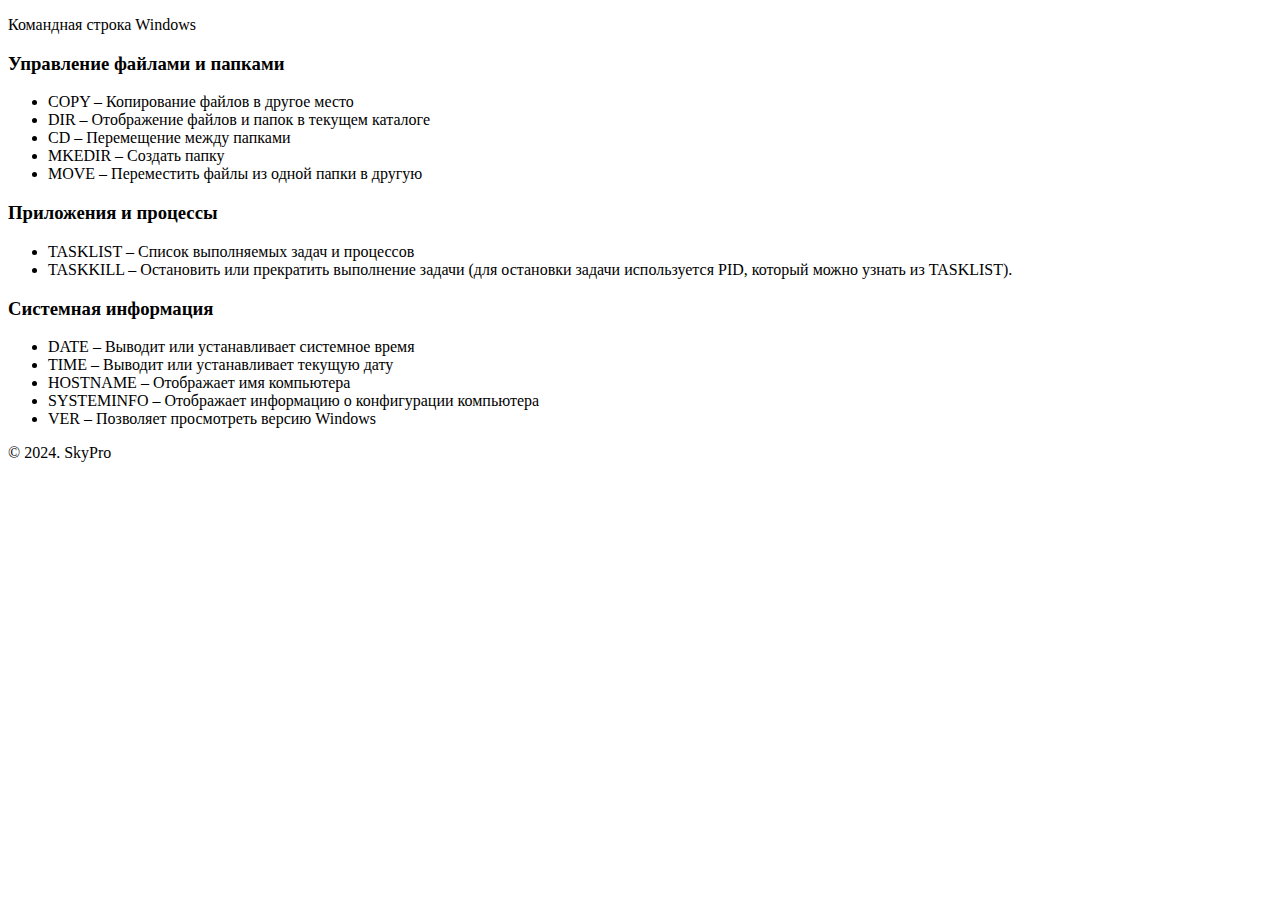
==== html/cmd.html @ 34848a59 "first commit" ====
<!DOCTYPE html>
<html>
   <head>
      <title>Portal for QA</title>
      <link rel="stylesheet" type="text/css" href="../css/style.css">
      <link rel="stylesheet" type="text/css" href="../css/font-awesome.css">
      <link rel="shortcut icon" href="../img/fav.ico" type="image/x-icon">
      <link href="https://fonts.googleapis.com/css?family=Montserrat:700" rel="stylesheet">
      <meta charset="utf-8">
      <meta name="viewport" content="width=device-width, initial-scale=1">
   </head>
   <body>
      <!--Card-->
      <div class="card animated fadeIn">
         <p class="subtitle">Командная строка Windows</p>
         <h3 id="rt-0"> Управление файлами и папками</h3>
         <ul>
            <li>COPY – Копирование файлов в другое место</li>
            <li>DIR – Отображение файлов и папок в текущем каталоге</li>
            <li>CD – Перемещение между папками</li>
            <li>MKEDIR – Создать папку</li>
            <li>MOVE – Переместить файлы из одной папки в другую</li>
         </ul>
         <h3 id="rt-1">Приложения и процессы</h3>
         <ul>
            <li>TASKLIST – Список выполняемых задач и процессов</li>
            <li>TASKKILL – Остановить или прекратить выполнение задачи (для остановки задачи используется PID, который можно узнать из TASKLIST).</li>
         </ul>
         <h3 id="rt-3">Системная информация</h3>
         <ul>
            <li>DATE – Выводит или устанавливает системное время</li>
            <li>TIME – Выводит или устанавливает текущую дату</li>
            <li>HOSTNAME – Отображает имя компьютера</li>
            <li>SYSTEMINFO – Отображает информацию о конфигурации компьютера</li>
            <li>VER – Позволяет просмотреть версию Windows</li>
         </ul>
      </div>
      <!--footer-->
      <footer class="animated fadeIn">
         &copy; 2024. SkyPro
      </footer>
   </body>
</html>
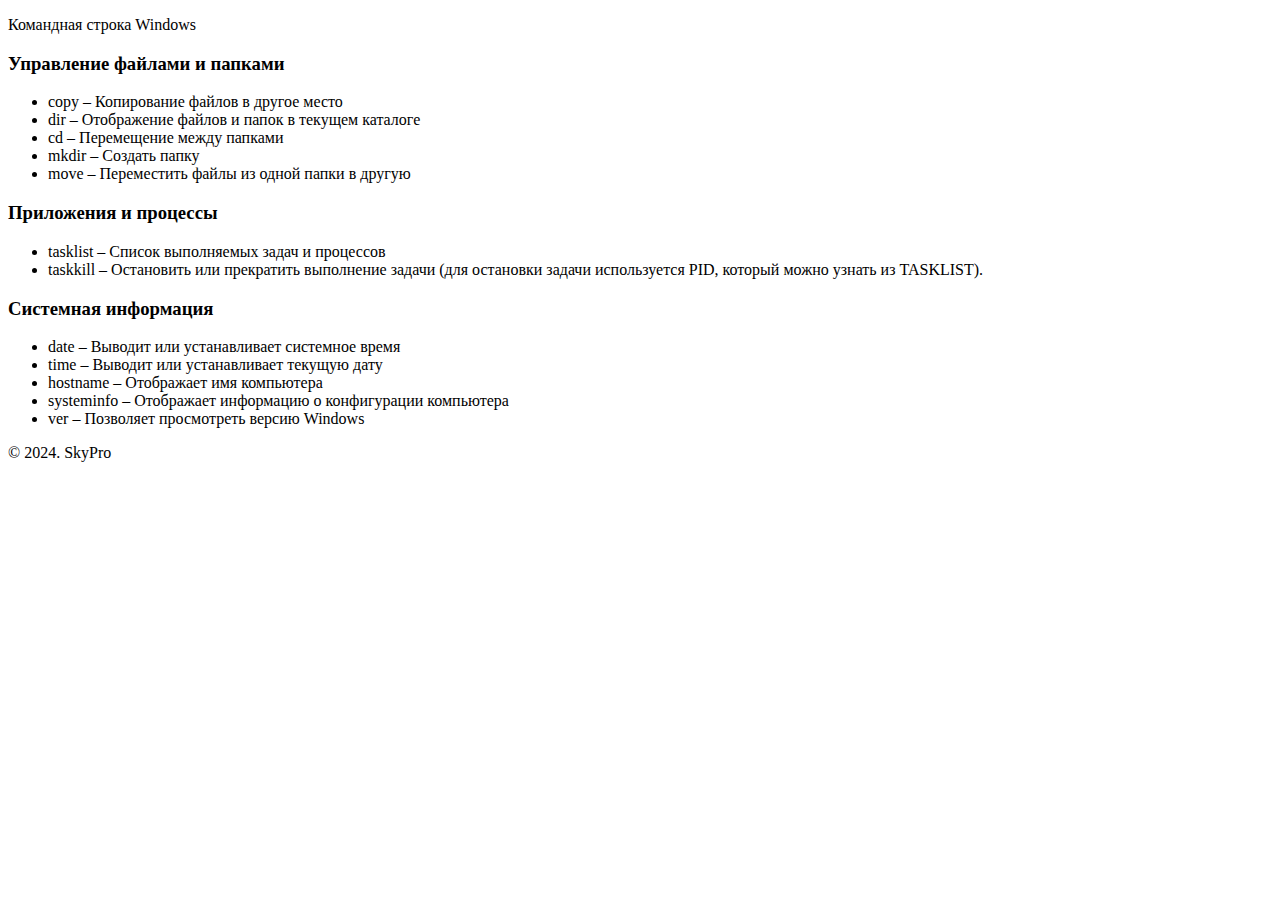
==== commit 71da4f2b: "first commit" ====
--- a/html/cmd.html
+++ b/html/cmd.html
@@ -1,10 +1,10 @@
 <!DOCTYPE html>
 <html>
    <head>
-      <title>Portal for QA</title>
+      <title>Командная строка Windows</title>
       <link rel="stylesheet" type="text/css" href="../css/style.css">
       <link rel="stylesheet" type="text/css" href="../css/font-awesome.css">
-      <link rel="shortcut icon" href="../img/fav.ico" type="image/x-icon">
+      <link rel="shortcut icon" href="../img/ava.png" type="image/x-icon">
       <link href="https://fonts.googleapis.com/css?family=Montserrat:700" rel="stylesheet">
       <meta charset="utf-8">
       <meta name="viewport" content="width=device-width, initial-scale=1">
@@ -15,24 +15,24 @@
          <p class="subtitle">Командная строка Windows</p>
          <h3 id="rt-0"> Управление файлами и папками</h3>
          <ul>
-            <li>COPY – Копирование файлов в другое место</li>
-            <li>DIR – Отображение файлов и папок в текущем каталоге</li>
-            <li>CD – Перемещение между папками</li>
-            <li>MKEDIR – Создать папку</li>
-            <li>MOVE – Переместить файлы из одной папки в другую</li>
+            <li>copy – Копирование файлов в другое место</li>
+            <li>dir – Отображение файлов и папок в текущем каталоге</li>
+            <li>cd – Перемещение между папками</li>
+            <li>mkdir – Создать папку</li>
+            <li>move – Переместить файлы из одной папки в другую</li>
          </ul>
          <h3 id="rt-1">Приложения и процессы</h3>
          <ul>
-            <li>TASKLIST – Список выполняемых задач и процессов</li>
-            <li>TASKKILL – Остановить или прекратить выполнение задачи (для остановки задачи используется PID, который можно узнать из TASKLIST).</li>
+            <li>tasklist – Список выполняемых задач и процессов</li>
+            <li>taskkill – Остановить или прекратить выполнение задачи (для остановки задачи используется PID, который можно узнать из TASKLIST).</li>
          </ul>
          <h3 id="rt-3">Системная информация</h3>
          <ul>
-            <li>DATE – Выводит или устанавливает системное время</li>
-            <li>TIME – Выводит или устанавливает текущую дату</li>
-            <li>HOSTNAME – Отображает имя компьютера</li>
-            <li>SYSTEMINFO – Отображает информацию о конфигурации компьютера</li>
-            <li>VER – Позволяет просмотреть версию Windows</li>
+            <li>date – Выводит или устанавливает системное время</li>
+            <li>time – Выводит или устанавливает текущую дату</li>
+            <li>hostname – Отображает имя компьютера</li>
+            <li>systeminfo – Отображает информацию о конфигурации компьютера</li>
+            <li>ver – Позволяет просмотреть версию Windows</li>
          </ul>
       </div>
       <!--footer-->
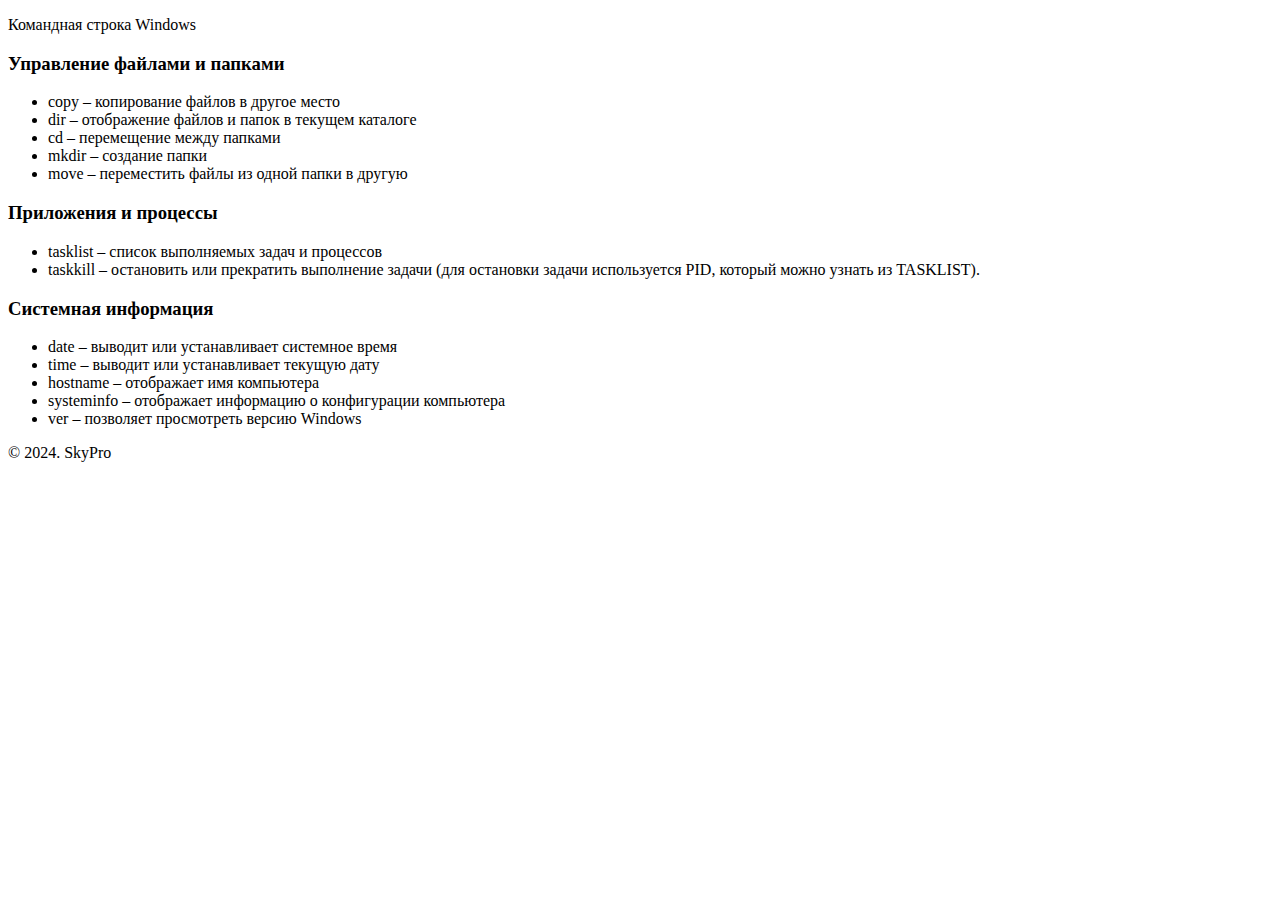
==== commit f9cc41f9: "first commit" ====
--- a/html/cmd.html
+++ b/html/cmd.html
@@ -15,24 +15,24 @@
          <p class="subtitle">Командная строка Windows</p>
          <h3 id="rt-0"> Управление файлами и папками</h3>
          <ul>
-            <li>copy – Копирование файлов в другое место</li>
-            <li>dir – Отображение файлов и папок в текущем каталоге</li>
-            <li>cd – Перемещение между папками</li>
-            <li>mkdir – Создать папку</li>
-            <li>move – Переместить файлы из одной папки в другую</li>
+            <li>copy – копирование файлов в другое место</li>
+            <li>dir – отображение файлов и папок в текущем каталоге</li>
+            <li>cd – перемещение между папками</li>
+            <li>mkdir – создание папки</li>
+            <li>move – переместить файлы из одной папки в другую</li>
          </ul>
          <h3 id="rt-1">Приложения и процессы</h3>
          <ul>
-            <li>tasklist – Список выполняемых задач и процессов</li>
-            <li>taskkill – Остановить или прекратить выполнение задачи (для остановки задачи используется PID, который можно узнать из TASKLIST).</li>
+            <li>tasklist – список выполняемых задач и процессов</li>
+            <li>taskkill – остановить или прекратить выполнение задачи (для остановки задачи используется PID, который можно узнать из TASKLIST).</li>
          </ul>
          <h3 id="rt-3">Системная информация</h3>
          <ul>
-            <li>date – Выводит или устанавливает системное время</li>
-            <li>time – Выводит или устанавливает текущую дату</li>
-            <li>hostname – Отображает имя компьютера</li>
-            <li>systeminfo – Отображает информацию о конфигурации компьютера</li>
-            <li>ver – Позволяет просмотреть версию Windows</li>
+            <li>date – выводит или устанавливает системное время</li>
+            <li>time – выводит или устанавливает текущую дату</li>
+            <li>hostname – отображает имя компьютера</li>
+            <li>systeminfo – отображает информацию о конфигурации компьютера</li>
+            <li>ver – позволяет просмотреть версию Windows</li>
          </ul>
       </div>
       <!--footer-->
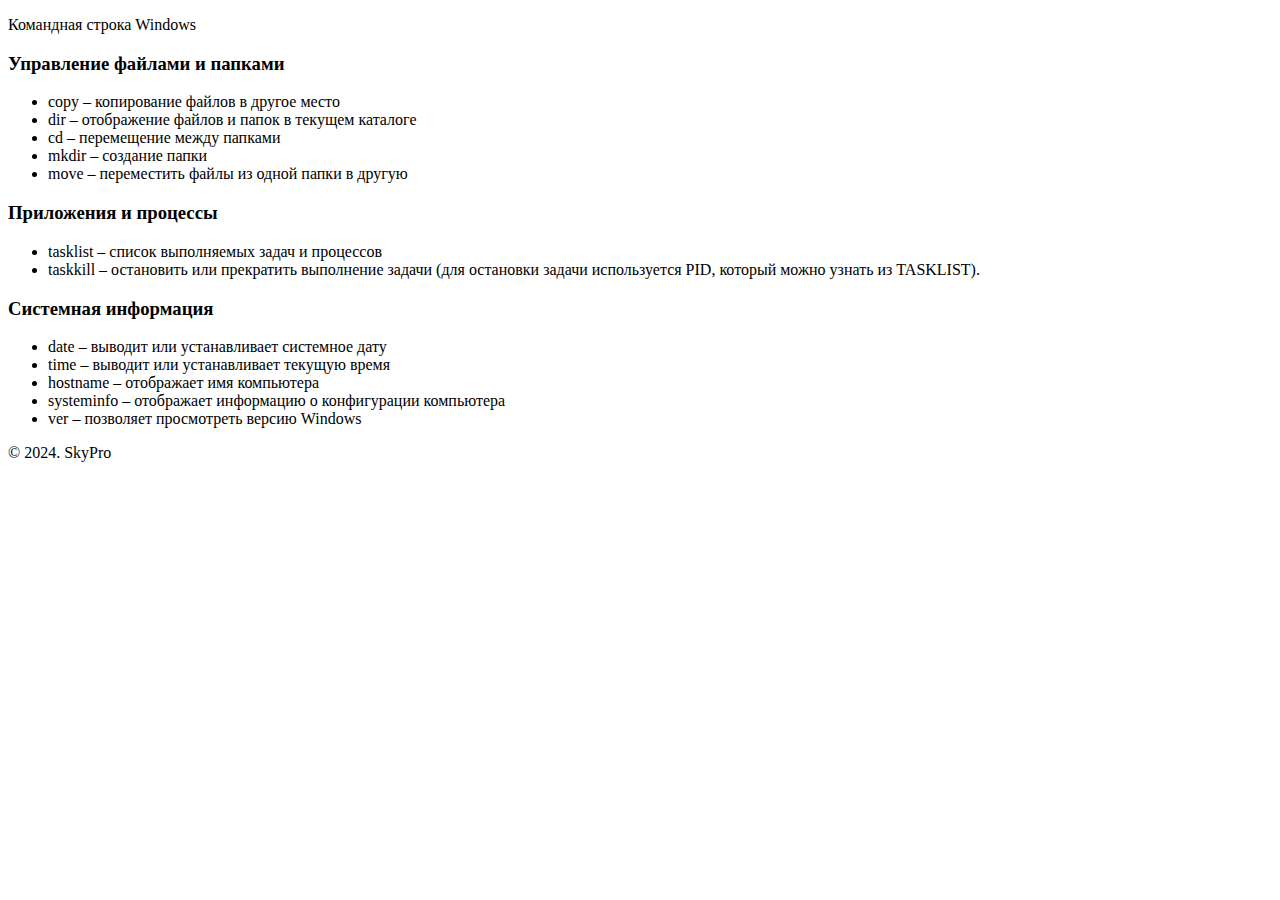
==== commit 6b4154e1: "first commit" ====
--- a/html/cmd.html
+++ b/html/cmd.html
@@ -28,8 +28,8 @@
          </ul>
          <h3 id="rt-3">Системная информация</h3>
          <ul>
-            <li>date – выводит или устанавливает системное время</li>
-            <li>time – выводит или устанавливает текущую дату</li>
+            <li>date – выводит или устанавливает системное дату</li>
+            <li>time – выводит или устанавливает текущую время</li>
             <li>hostname – отображает имя компьютера</li>
             <li>systeminfo – отображает информацию о конфигурации компьютера</li>
             <li>ver – позволяет просмотреть версию Windows</li>
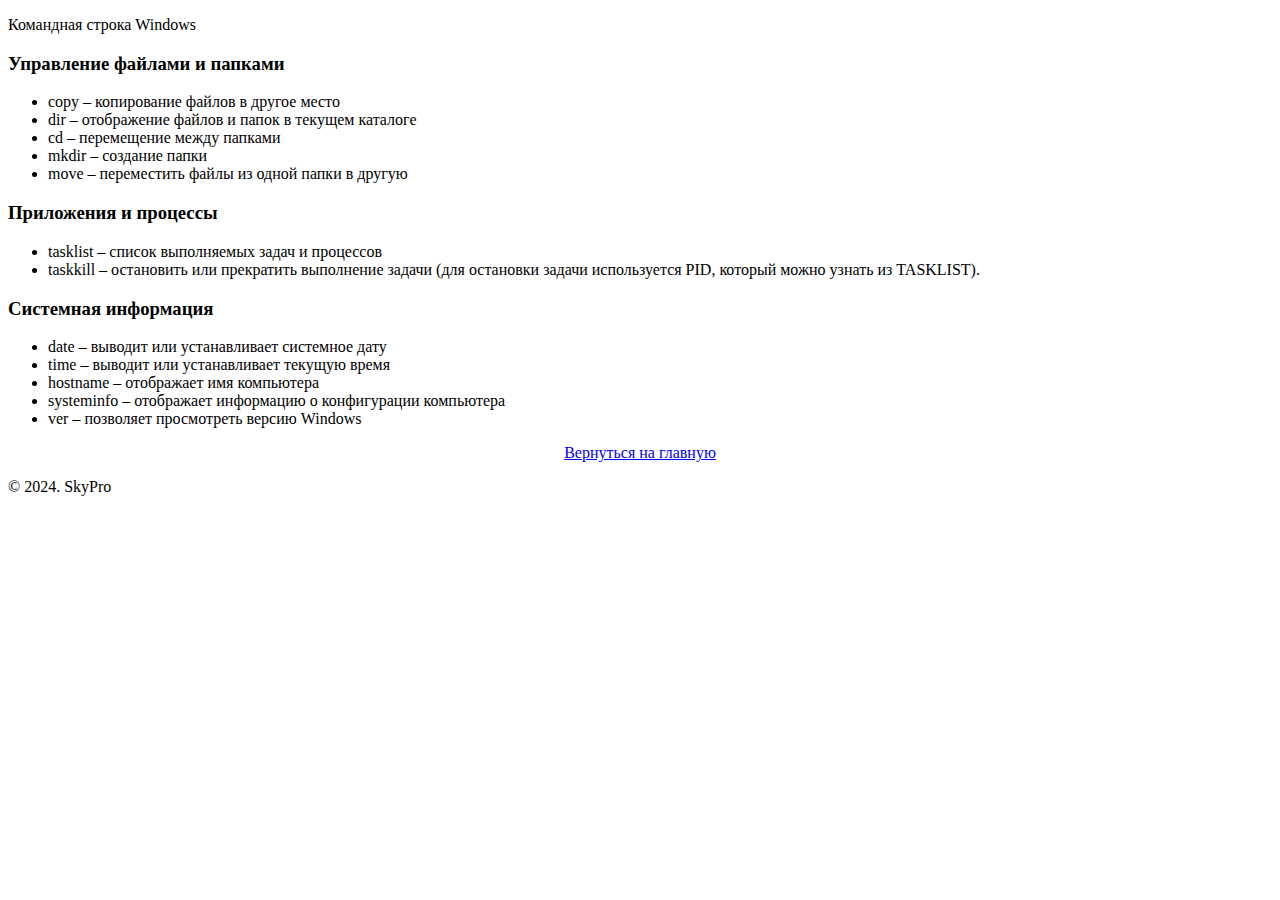
==== commit bb811d1e: "first commit" ====
--- a/html/cmd.html
+++ b/html/cmd.html
@@ -37,6 +37,9 @@
       </div>
       <!--footer-->
       <footer class="animated fadeIn">
+         <p class="location" align="center">
+            <a href="../index.html">Вернуться на главную</a>
+         </p>
          &copy; 2024. SkyPro
       </footer>
    </body>
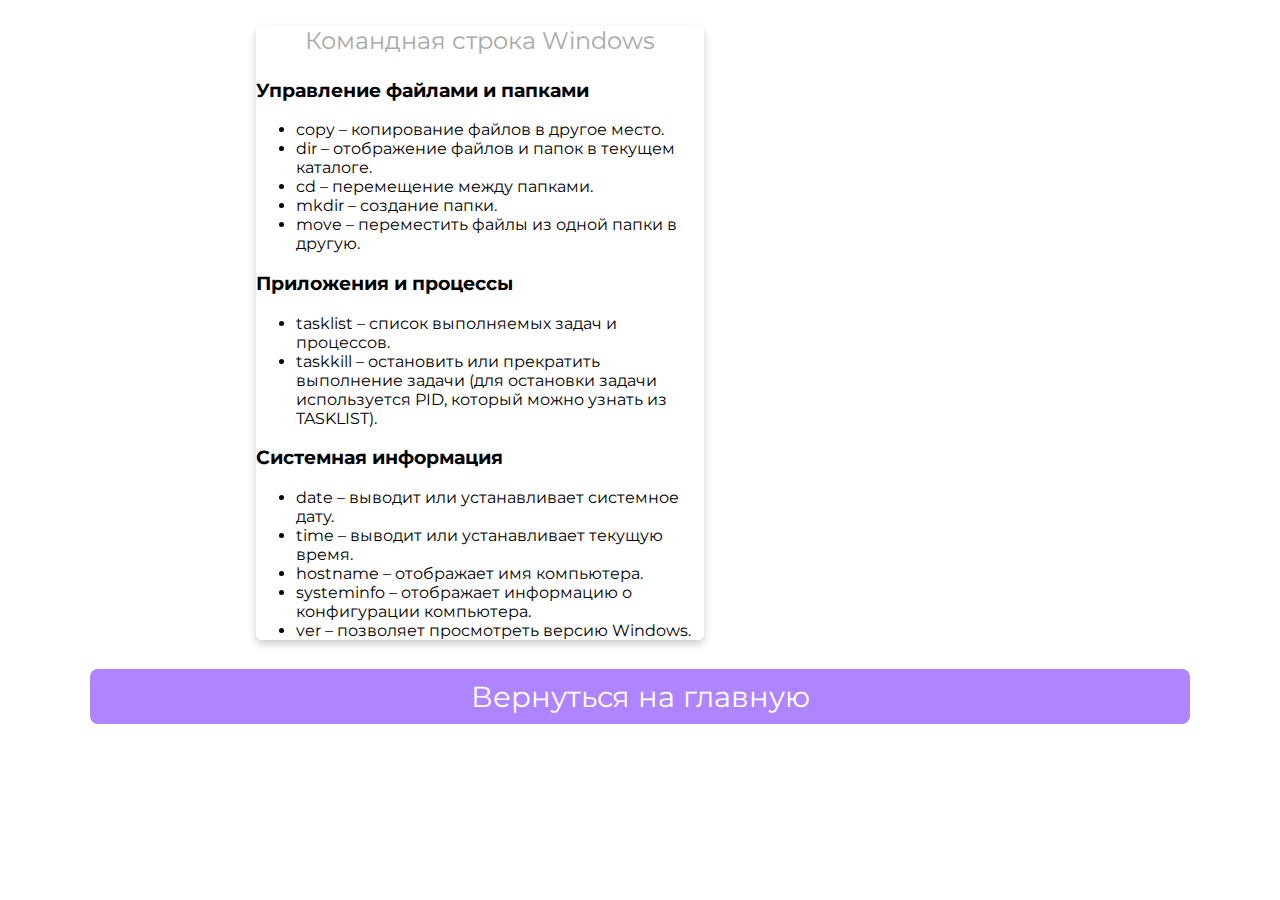
==== commit 91937e28: "first commit" ====
--- a/html/cmd.html
+++ b/html/cmd.html
@@ -15,24 +15,24 @@
          <p class="subtitle">Командная строка Windows</p>
          <h3 id="rt-0"> Управление файлами и папками</h3>
          <ul>
-            <li>copy – копирование файлов в другое место</li>
-            <li>dir – отображение файлов и папок в текущем каталоге</li>
-            <li>cd – перемещение между папками</li>
-            <li>mkdir – создание папки</li>
-            <li>move – переместить файлы из одной папки в другую</li>
+            <li>copy – копирование файлов в другое место.</li>
+            <li>dir – отображение файлов и папок в текущем каталоге.</li>
+            <li>cd – перемещение между папками.</li>
+            <li>mkdir – создание папки.</li>
+            <li>move – переместить файлы из одной папки в другую.</li>
          </ul>
          <h3 id="rt-1">Приложения и процессы</h3>
          <ul>
-            <li>tasklist – список выполняемых задач и процессов</li>
+            <li>tasklist – список выполняемых задач и процессов.</li>
             <li>taskkill – остановить или прекратить выполнение задачи (для остановки задачи используется PID, который можно узнать из TASKLIST).</li>
          </ul>
          <h3 id="rt-3">Системная информация</h3>
          <ul>
-            <li>date – выводит или устанавливает системное дату</li>
-            <li>time – выводит или устанавливает текущую время</li>
-            <li>hostname – отображает имя компьютера</li>
-            <li>systeminfo – отображает информацию о конфигурации компьютера</li>
-            <li>ver – позволяет просмотреть версию Windows</li>
+            <li>date – выводит или устанавливает системное дату.</li>
+            <li>time – выводит или устанавливает текущую время.</li>
+            <li>hostname – отображает имя компьютера.</li>
+            <li>systeminfo – отображает информацию о конфигурации компьютера.</li>
+            <li>ver – позволяет просмотреть версию Windows.</li>
          </ul>
       </div>
       <!--footer-->
--- a/css/style.css
+++ b/css/style.css
@@ -0,0 +1,301 @@
+* {
+	font-family: 'Montserrat', sans-serif;
+}
+
+body {
+	width: 100%;
+	margin: 0px;
+	background-image: url(../img/bg.jpg);
+	background-repeat: repeat-y no-repeat;
+	background-size: cover;
+	background-position: center;
+	background-attachment: fixed;
+}
+
+.icons>a {
+	text-decoration: none;
+	color: darkgray;
+}
+
+.location>a {
+	text-decoration: none;
+	color: white;
+}
+
+.location:hover {
+	box-shadow: 0 8px 16px 0 rgba(0, 0, 0, 0.2);
+}
+
+
+/*---------- Responsive Grid ---------------*/
+
+@media screen and (min-width: 1001px) {
+	.card {
+		margin-left: 20%;
+		margin-top: 2%;
+		padding: 0px;
+		background-color: white;
+		box-shadow: 0 4px 8px 0 rgba(0, 0, 0, 0.2);
+		transition: 0.3s;
+		width: 35%;
+		border-radius: 5px;
+	}
+	.card:hover {
+		box-shadow: 0 8px 16px 0 rgba(0, 0, 0, 1);
+	}
+	img {
+		border: 20px solid white;
+		border-radius: 50%;
+		margin-top: 8%;
+		margin-bottom: -15% !important;
+		width: 30%;
+	}
+	.name {
+		text-align: center;
+		font-size: 2.8em;
+		color: gainsboro;
+		margin-top: 15%;
+		margin-bottom: auto;
+		text-transform: capitalize;
+	}
+	hr {
+		width: 93%;
+		height: 2px;
+		background-color: gainsboro;
+		border: 0px;
+	}
+	.subtitle {
+		text-align: center;
+		font-size: 1.5em;
+		color: darkgray;
+	}
+	.icons {
+		font-size: 18px;
+		text-align: center;
+		margin-right: 0px;
+		margin-left: 0px;
+		color: darkgray;
+		margin-bottom: 40px;
+	}
+	.location {
+		text-align: center;
+		color: white;
+		font-size: 1.5em;
+		display: block;
+		background-color: rgba(175,133,255,1);
+		padding: 10px;
+		margin-left: 7%;
+		margin-right: 7%;
+		border-radius: 8px;
+	}
+}
+
+@media (min-width: 100px) and (max-width: 728px) and (orientation:portrait) {
+	body {
+		width: 100%;
+		margin: 0px;
+		background: url(../img/bg.jpg) fixed no;
+		overflow-x: hidden;
+	}
+	hr {
+		width: 93%;
+		height: 2px;
+		background-color: gainsboro;
+		border: 0px;
+	}
+	.card {
+		margin-top: 10%;
+		margin-left: 2%;
+		margin-right: 0px;
+		background-color: white;
+		box-shadow: 0 4px 8px 0 rgba(0, 0, 0, 0.2);
+		transition: 0.3s;
+		width: 95%;
+		border-radius: 5px;
+	}
+	.card:hover {
+		box-shadow: 0 8px 16px 0 rgba(0, 0, 0, 1);
+	}
+	img {
+		border: 15px solid white;
+		margin-bottom: -20% !important;
+		border-radius: 50%;
+		width: 33%;
+	}
+	.name {
+		padding-right: 4px;
+		padding-left: 4px;
+		text-align: center;
+		font-size: 2.5em;
+		color: gainsboro;
+		margin-top: 16%;
+		margin-bottom: auto;
+		text-transform: capitalize;
+	}
+	.subtitle {
+		text-align: center;
+		font-size: 1.2em;
+		color: darkgray;
+	}
+	.icons {
+		font-size: 11px;
+		text-align: center;
+		margin-right: 0px;
+		margin-left: 0px;
+		color: darkgray;
+		margin-bottom: 40px;
+	}
+	.location {
+		text-align: center;
+		color: white;
+		font-size: 0.8em;
+		display: block;
+		background-color: rgba(175,133,255,1);
+		padding: 10px;
+		margin-left: 7%;
+		margin-right: 7%;
+		border-radius: 8px;
+	}
+}
+
+@media (min-width: 100px) and (max-width: 728px) and (orientation:landscape) {
+	body {
+		width: 100%;
+		margin: 0px;
+		background: url(../img/bg.jpg) fixed no;
+		overflow-x: hidden;
+	}
+	hr {
+		width: 93%;
+		height: 2px;
+		background-color: gainsboro;
+		border: 0px;
+	}
+	.card {
+		margin-top: 6%;
+		margin-left: 9%;
+		margin-right: 0px;
+		background-color: white;
+		box-shadow: 0 4px 8px 0 rgba(0, 0, 0, 0.2);
+		transition: 0.3s;
+		width: 80%;
+		border-radius: 5px;
+	}
+	.card:hover {
+		box-shadow: 0 8px 16px 0 rgba(0, 0, 0, 1);
+	}
+	img {
+		border: 15px solid white;
+		margin-bottom: -15% !important;
+		border-radius: 50%;
+		width: 25%;
+	}
+	.name {
+		padding-right: 4px;
+		padding-left: 4px;
+		text-align: center;
+		font-size: 2.8em;
+		color: gainsboro;
+		margin-top: 16%;
+		margin-bottom: auto;
+		text-transform: capitalize;
+	}
+	.subtitle {
+		text-align: center;
+		font-size: 1.9em;
+		color: darkgray;
+	}
+	.icons {
+		font-size: 18px;
+		text-align: center;
+		margin-right: 0px;
+		margin-left: 0px;
+		color: darkgray;
+		margin-bottom: 40px;
+	}
+	.location {
+		text-align: center;
+		color: white;
+		font-size: 1.5em;
+		display: block;
+		background-color: rgba(175,133,255,1);
+		padding: 10px;
+		margin-left: 7%;
+		margin-right: 7%;
+		border-radius: 8px;
+	}
+}
+
+@media only screen and (min-width: 728px) and (max-width: 1000px) {
+	body {
+		width: 100%;
+		margin: 0px;
+		background: url(../img/bg.jpg) fixed no;
+		overflow-x: hidden;
+	}
+	hr {
+		width: 93%;
+		height: 2px;
+		background-color: gainsboro;
+		border: 0px;
+	}
+	.card {
+		margin-top: 4%;
+		margin-left: 13%;
+		align-content: center;
+		background-color: white;
+		box-shadow: 0 4px 8px 0 rgba(0, 0, 0, 0.2);
+		transition: 0.3s;
+		width: 75%;
+		border-radius: 5px;
+	}
+	.card:hover {
+		box-shadow: 0 8px 16px 0 rgba(0, 0, 0, 1);
+	}
+	img {
+		border: 15px solid white;
+		margin-bottom: -18% !important;
+		border-radius: 50%;
+		width: 30%;
+	}
+	.name {
+		text-align: center;
+		font-size: 2.5em;
+		color: gainsboro;
+		margin-top: 16%;
+		margin-bottom: auto;
+		text-transform: capitalize;
+	}
+	.subtitle {
+		text-align: center;
+		font-size: 2em;
+		color: darkgray;
+	}
+	.icons {
+		font-size: 15px;
+		text-align: center;
+		margin-right: 0px;
+		margin-left: 0px;
+		color: darkgray;
+		margin-bottom: 40px;
+	}
+	.location {
+		text-align: center;
+		color: white;
+		font-size: 1.8em;
+		display: block;
+		background-color: rgba(175,133,255,1);
+		padding: 10px;
+		margin-left: 7%;
+		margin-right: 7%;
+		border-radius: 8px;
+	}
+}
+
+
+/*---------- Responsive Grid Ends ---------------*/
+footer {
+	text-align: center;
+	color: white;
+	font-size: 1.2em
+}
